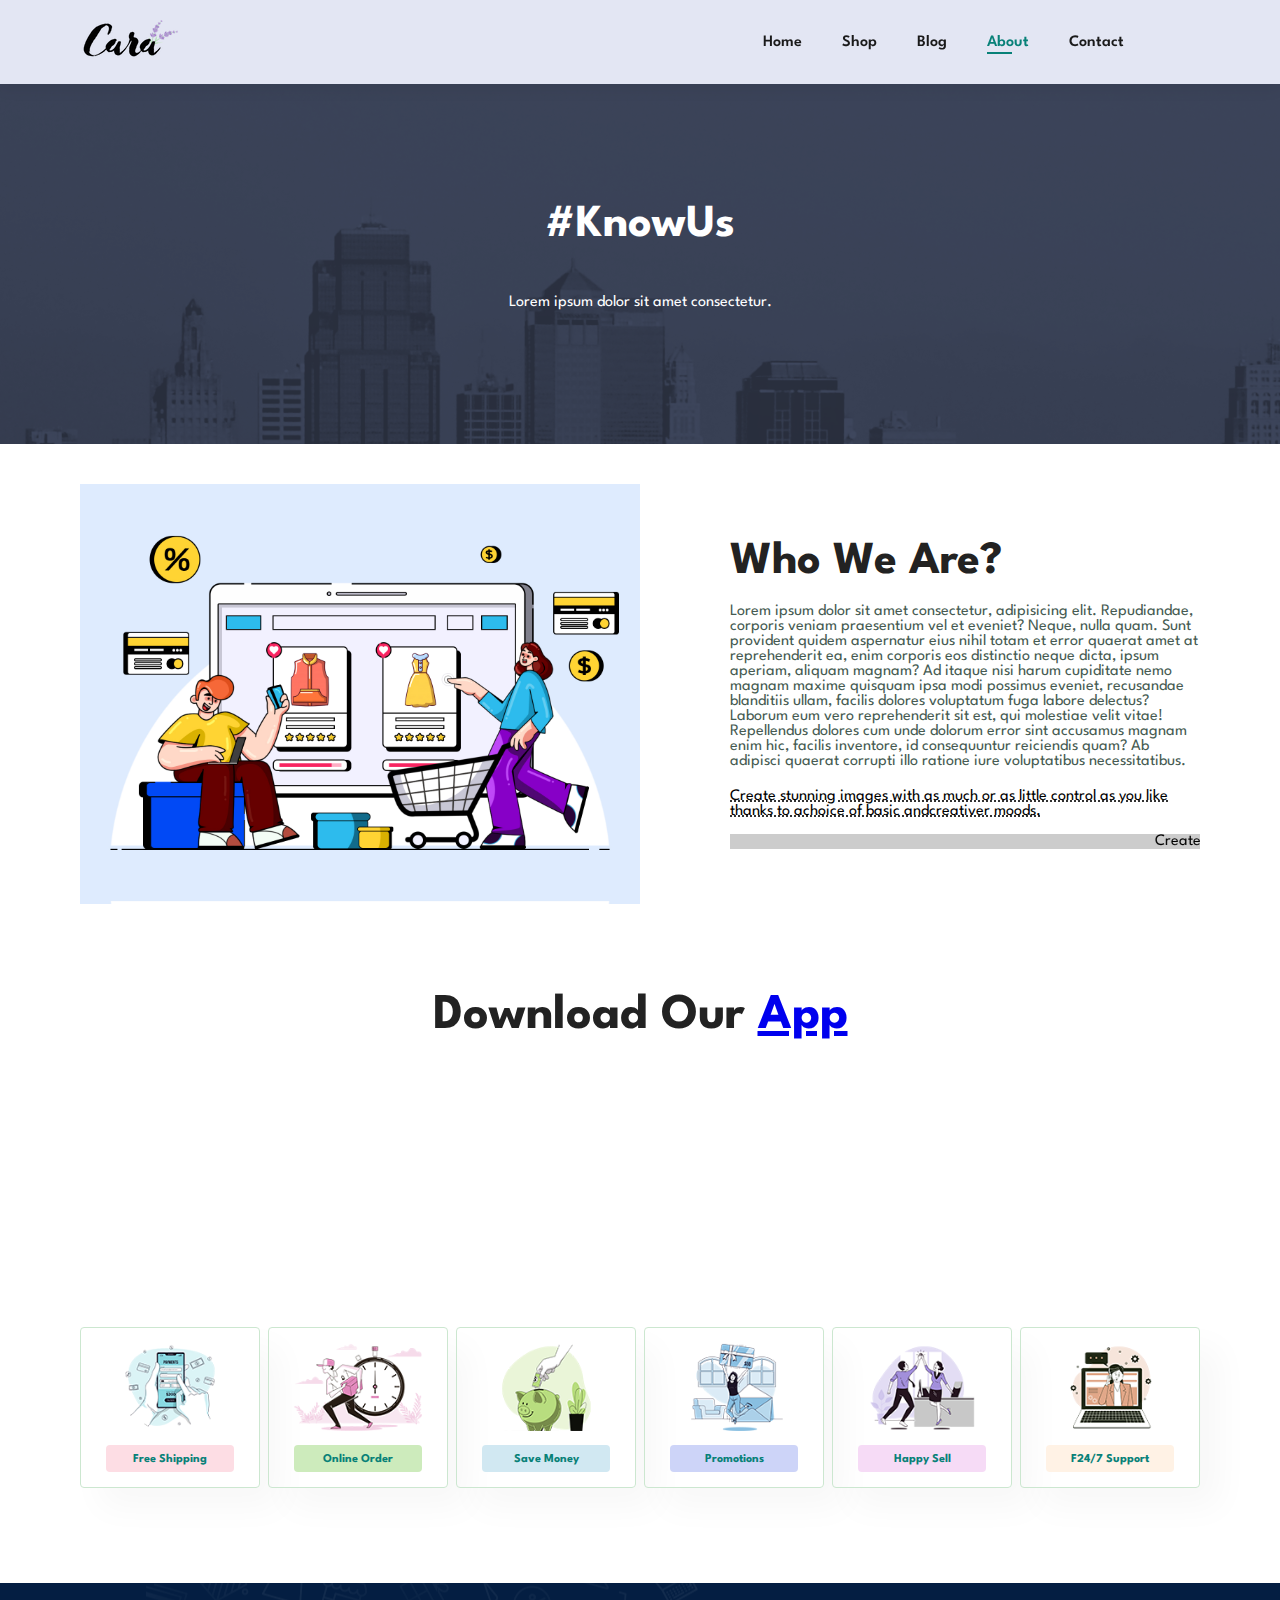
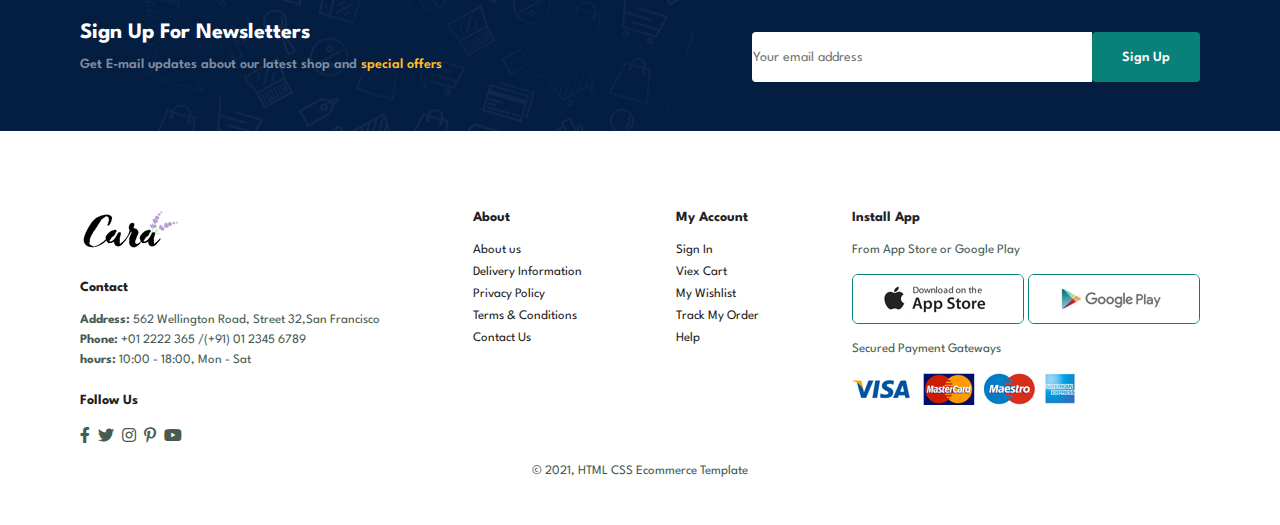
==== about.html @ 8d32f5fb "first commit" ====
<!DOCTYPE html>
<html lang="en">
<head>
    <meta charset="UTF-8">
    <meta name="viewport" content="width=device-width, initial-scale=1.0">
    <title>Ecommerce Website</title>
    <link rel="stylesheet" href="https://pro.fontawesome.com/releases/v5.10.0/css/all.css" />
    <link rel="stylesheet" href="style.css">
</head>
<body>
    <section id="header">
        <a href="#"><img src="assets/logo_files/logo.png" alt=""></a>

        <div>
            <ul id="navbar">
                <li><a href="index.html">Home</a></li>
                <li><a  href="shop.html">Shop</a></li>
                <li><a href="blog.html">Blog</a></li>
                <li><a class="active" href="about.html">About</a></li>
                <li><a href="contact'html">Contact</a></li>
                <li id="lg-bag"><a href="cart.html"><i class="far fa-shopping-bag"></i></a></li>
                <a href="#" id="close"><i class="far fa-times"></i></a>
            </ul>
        </div>
        <div id="mobile">
                <a href="cart.html"><i class="far fa-shopping-bag"></i></a>
                <i id="bar" class="fas fa-outdent"></i>
        </div>

    </section>

    <section id="page-header" class="about-header">
        <h2>#KnowUs</h2>
        <p>Lorem ipsum dolor sit amet consectetur.</p>
    </section>

    <section id="about-head" class="section-p1">
        <img src="assets/d7.png" alt="">
        <div>
            <h2>Who We Are?</h2>
            <p>Lorem ipsum dolor sit amet consectetur, adipisicing elit. Repudiandae, corporis veniam praesentium vel et eveniet? Neque, nulla quam. Sunt provident quidem aspernatur eius nihil totam et error quaerat amet at reprehenderit ea, enim corporis eos distinctio neque dicta, ipsum aperiam, aliquam magnam? Ad itaque nisi harum cupiditate nemo magnam maxime quisquam ipsa modi possimus eveniet, recusandae blanditiis ullam, facilis dolores voluptatum fuga labore delectus? Laborum eum vero reprehenderit sit est, qui molestiae velit vitae! Repellendus dolores cum unde dolorum error sint accusamus magnam enim hic, facilis inventore, id consequuntur reiciendis quam? Ab adipisci quaerat corrupti illo ratione iure voluptatibus necessitatibus.</p>

            <abbr title="">Create stunning images with as much or as little control as you like thanks to achoice of basic andcreativer moods.</abbr>

            <br><br>

            <marquee bgcolor="#ccc" loop="-1" scrollamount="5" width="100%">Create stunning images with as much or as little control as you like thanks to achoice of basic andcreativer moods.</marquee>
        </div>
    </section>

    <section id="about-app" class="section-p1">
        <h1>Download Our <a href="#">App</a></h1>
        <div class="video">
            <video autoplay muted loop src="assets/1.mp4.mp4"></video>
        </div>
    </section>

    <section id="feature" class="section-p1">
        <div class="fe-box">
            <img src="assets/f1.png" alt="">
            <h6>Free Shipping</h6>
        </div>
        <div class="fe-box">
            <img src="assets/f2.png" alt="">
            <h6>Online Order</h6>
        </div>
        <div class="fe-box">
            <img src="assets/f3.png" alt="">
            <h6>Save Money</h6>
        </div>
        <div class="fe-box">
            <img src="assets/f4.png" alt="">
            <h6>Promotions</h6>
        </div>
        <div class="fe-box">
            <img src="assets/f5.png" alt="">
            <h6>Happy Sell</h6>
        </div>
        <div class="fe-box">
            <img src="assets/f6.png" alt="">
            <h6>F24/7 Support</h6>
        </div>
    </section>

    <section id="newsletter" class="section-p1 section-m1">
        <div class="newstext">
            <h4>Sign Up For Newsletters</h4>
            <p>Get E-mail updates about our latest shop and <span>special offers</span></p>
        </div>
        <div class="form">
            <input type="text" placeholder="Your email address">
            <button class="normal">Sign Up</button>
        </div>
    </section>


 
<footer class="section-p1">
    <div class="col">
        <img  class="logo" src="assets/logo_files/logo.png" alt="">
        <h4>Contact</h4>
        <p><strong>Address: </strong> 562 Wellington Road, Street 32,San Francisco</p>
        <p><strong>Phone: </strong> +01 2222 365 /(+91) 01 2345 6789</p>
        <p><strong>hours: </strong>10:00 - 18:00, Mon - Sat</p>
        <div class="follow">
            <h4>Follow Us</h4>
            <div class="icon">
                <i class="fab fa-facebook-f"></i>
                <i class="fab fa-twitter"></i>
                <i class="fab fa-instagram"></i>
                <i class="fab fa-pinterest-p"></i>
                <i class="fab fa-youtube"></i>
            </div>
        </div>
    </div>

    <div class="col">
        <h4>About</h4>
        <a href="#">About us</a>
        <a href="#">Delivery Information</a>
        <a href="#">Privacy Policy</a>
        <a href="#">Terms & Conditions</a>
        <a href="#">Contact Us</a>
    </div>

    <div class="col">
        <h4>My Account</h4>
        <a href="#">Sign In</a>
        <a href="#">Viex Cart</a>
        <a href="#">My Wishlist</a>
        <a href="#">Track My Order</a>
        <a href="#">Help</a>
    </div>

    <div class="col install">
        <h4>Install App</h4>
        <p>From App Store or Google Play</p>
        <div class="row">
            <img src="assets/app.png" alt="">
            <img src="assets/play.png" alt="">
        </div>
        <p>Secured Payment Gateways</p>
        <img src="assets/pay.png" alt="">
    </div>

    <div class="copyright">
        <p>&copy; 2021, HTML CSS Ecommerce Template</p>
    </div>
</footer>

<script src="script.js"></script>
</body>
</html>
---- style.css ----
@import url('https://fonts.googleapis.com/css2?family=Spartan:wght@100;200;300;400;500;600;700;800;900&display=swap');

* {
    margin: 0;
    padding: 0;
    box-sizing: border-box;
    font-family: 'Spartan',sans-serif;
}

h1{
    font-size: 50px;
    line-height: 64px;
    color: #222;
}

h2{
    font-size: 46px;
    line-height: 54px;
    color: #222;
}

h4{
    font-size: 20px;
    color:#222;
}

h6{
    font-weight: 700;
    font-size: 12px;
}

p{
    font-size: 16px;
    color: #465b52;
    margin: 15px 0 20px 0;
}

.section-p1{
    padding: 40px 80px;
}

.section-m1{
    margin: 40px 0;
}

button.normal{
    font-size:14px;
    font-weight: 600;
    padding:15px 30px;
    color: #000;
    background: #fff;
    border-radius:4px;
    cursor: pointer;
    border: none;
    outline: none;
    transition: 0.02s ease;
}

button.white{
    font-size:13px;
    font-weight: 600;
    padding:11px 18px;
    color: #fff;
    background: transparent;
    border-radius:4px;
    cursor: pointer;
    outline: none;
    transition: 0.02s ease;
    border: 1px solid #fff;
}


body{
    width: 100%;
}

/* Header Section */
#header{
    display: flex;
    justify-content: space-between;
    align-items: center;
    padding: 20px 80px;
    background: #E3E6F3;
    box-shadow: 0 5px 15px rgba(0, 0, 0, 0.06);
    z-index: 999;
    position: sticky;
    top: 0;
    left: 0;
}

#navbar{
    display: flex;
    align-items: center;
    justify-content: center;
}

#navbar li{
    list-style: none;
    padding: 0 20px;
    position: relative;

}

#navbar li a{
    text-decoration: none;
    font-size: 16px;
    font-weight: 600;
    color: #1a1a1a;
    transition: 0.3s ease;
}

#navbar li a:hover,#navbar li a.active{
    color: #088178;
}

#navbar li a.active::after,#navbar li a:hover::after{
    background: #088178;
    content: "";
    width: 30%;
    height: 2px;
    position: absolute;
    bottom: -4px;
    left: 20px;
}

#mobile{
    display: none;
    align-items: center;
}

#close{
    display: none;
}

/* Hero Section */

#hero{
    background-image: url(assets/hero4.png);
    height: 90vh;
    width: 100%;
    background-size: cover;
    background-position: top 25% right 0;
    padding: 0 80px;
    display: flex;
    flex-direction: column;
    align-items: flex-start;
    justify-content: center;
}

#hero h4{
    padding-bottom: 15px;
}

#hero h1{
    color: #088178;
}

#hero button{
    background-image: url(assets/button\ img_files/button.png);
    background-repeat: no-repeat;
    background-color: transparent;
    color: #088178;
    border: 0;
    cursor: pointer;
    padding: 14px 80px 14px 65px;
    font-weight: 700;
    font-family: 15px;
}

#feature{
    display: flex;
    align-items: center;
    justify-content: space-between;
    flex-wrap: wrap;

}

#feature .fe-box{
    width: 180px;
    text-align: center;
    padding:15px 25px ;
    box-shadow: 20px 20px 34px rgba(0, 0, 0, 0.03);
    border: 1px solid #cce7d0;
    border-radius: 4px;
    margin: 15px 0;
}

#feature .fe-box img{
    width: 100%;
    margin-bottom: 10px;
}

#feature .fe-box:hover{
    box-shadow: 10px 10px 54px rgba(70, 62, 221, 0.1);
}

#feature .fe-box h6{
    padding: 9px 8px 6px 8px ;
    line-height: 1;
    border-radius: 4px;
    color: #088178;
    background-color: #fddde4;
}

#feature .fe-box:nth-child(2) h6{
    background-color:#cdebbc;
}

#feature .fe-box:nth-child(3) h6{
    background-color:#d1e8f2;
}

#feature .fe-box:nth-child(4) h6{
    background-color:#cdd4f8;
}

#feature .fe-box:nth-child(5) h6{
    background-color:#f6dbf6;
}

#feature .fe-box:nth-child(6) h6{
    background-color:#fff2e5;
}

#product1{
    text-align: center;
}

#product1 .pro-container{
    display: flex;
    justify-content: space-between;
    padding-top: 20px;
    flex-wrap: wrap;
}

#product1 .pro{
    width: 23%;
    min-width: 270px;
    border: 1px solid #cce7d0;
    padding: 10px 9px;
    border-radius: 25px;
    cursor: pointer;
    box-shadow: 20px 20px 30px rgba(0, 0, 0, 0.02);
    margin: 15px 0;
    transition: 0.03s ease;
    position: relative;
    
}

#product1 .pro:hover{
    box-shadow: 20px 20px 30px rgba(0, 0, 0, 0.06);
}


#product1 .pro img{
    width: 250px;
    border-radius: 15px;
}

#product1 .pro .des{
    text-align: start;
    padding: 10px 0;
}

#product1 .pro .des span{
    color: #606063;
    font-size: 12px;
}

#product1 .pro .des h5{
    font-size: 14px;
    color: #1a1a1a;
    padding-top: 7px;
}

#product1 .pro .des i{
    color: rgba(243, 181, 125);
    font-size: 12px;
}

#product1 .pro .des h4{
    padding-top: 7px;
    font-size: 15px;
    font-weight: 600px;
    color: #088178;
}

#product1 .pro .cart{
    width: 40px;
    height: 40px;
    line-height: 40px;
    border-radius: 50px;
    background-color:#e8f6ea ;
    font-weight: 600;
    color: #088178;
    border: 1px solid #cce7d0;
    position: absolute;
    bottom:20px;
    right:10px ;
}

#banner{
    display: flex;
    align-items: center;
    justify-content: center;
    text-align: center;
    flex-direction: column;
    background-image: url(assets/ba2.png);
    width: 100%;
    height: 40vh;
    background-size: cover;
    background-position: center;
}

#banner h4{
    color: #fff;
    font-size: 20px;
}

#banner h2{
    color: #fff;
    font-size: 30px;
    padding: 10px 0;
}

#banner span{
    color: #ef3636;
}

#banner button:hover{
    background-color: #088178;
    color: #fff;
}

#sm-banner{
    display: flex;
    justify-content: space-between;
    flex-wrap: wrap;
}

#sm-banner .banner-box{
    display: flex;
    align-items: flex-start;
    justify-content:center;
    flex-direction: column;
    background-image: url(assets/ba17.png);
    min-width: 600px;
    height: 50vh;
    background-size: cover;
    background-position: center;
    padding:30px;
    transition: 0.3 ease;

}

#sm-banner .banner-box2{
    background-image: url(assets/ba10.png);
}

#sm-banner h4{
    font-size: 20px;
    font-weight: 300;
    color: #fff;
}

#sm-banner h2{
    font-size: 28px;
    font-weight:800;
    color: #fff;
}

#sm-banner span{
    font-size: 14px;
    font-weight: 500;
    color: #fff;
    padding-bottom: 15px;
}

#sm-banner .banner-box:hover button{
    background-color: #088178;
    border: 1px solid #088178;
}

#banner3{
    display:flex;
    justify-content: space-between;
    flex-wrap: wrap;
    padding: 0 80px;
}


#banner3 .banner-box{
    display: flex;
    align-items: flex-start;
    justify-content:center;
    flex-direction: column;
    background-image: url(assets/ba7.png);
    min-width: 30%;
    height: 30vh;
    background-size: cover;
    background-position: center;
    padding:20px;
    margin-bottom: 20px;
    transition: 0.3 ease;

}

#banner3 h2{
    color: #fff;
    font-size: 22px;
    font-weight: 900;
}

#banner3 h3{
    color: #ec544e;
    font-size: 15px;
    font-weight: 800;
}

#banner3 .banner-box2{
    background-image: url(assets/ba4.png);
}

#banner3 .banner-box3{
    background-image: url(assets/ba18.png);
}

#newsletter{
    display: flex;
    justify-content: space-between;
    flex-wrap: wrap;
    align-items: center;
    background-image: url(assets/b14.png);
    background-repeat:no-repeat;
    background-position: 20% 30%;
    background-color: #041e42;
}

#newsletter h4{
    font-size: 22px;
    font-weight: 700;
    color: #fff;
}

#newsletter p{
    font-size: 14px;
    font-weight: 600;
    color: #818ea0;
}

#newsletter p span{
    color: #ffbd27;
}

#newsletter .form{
    display: flex;
    width: 40%;
}

#newsletter input{
    height: 3.125rem;
    padding: 0 1.25;
    font-size: 14px;
    width: 100%;
    border: 1px solid transparent;
    border-radius: 4px;
    outline: none;
    border-top-right-radius: 0;
    border-bottom-right-radius: 0;
}

#newsletter button{
    background-color: #088178;
    color: #fff;
    white-space: nowrap;
}

footer{
    display: flex;
    flex-wrap: wrap;
    justify-content: space-between;
}

footer .col{
    display: flex;
    flex-direction: column;
    align-items: flex-start;
    margin-bottom: 20px;
}

footer .logo{
    margin-bottom: 30px;
}

footer h4{
    font-size: 14px;
    padding-bottom: 20px;
}

footer p {
    font-size: 13px;
    margin: 0 0 8px 0;
}

footer a{
    font-size: 13px;
    text-decoration: none;
    color: #222;
    margin-bottom:10px;
}

footer .follow{
    margin-top: 20px;
}

footer .follow i{
    color: #465b52;
    padding-right: 4px;
    cursor: pointer;
}

footer .install .row img{
    border: 1px solid #088178;
    border-radius: 6px;
}

footer .install img{
    margin: 10px 0 15px 0;
}

footer .follow i:hover,
footer a:hover{
    color: #088178;
}

footer .copyright{
    width: 100%;
    text-align: center;
}

/* shop page */

#page-header{
    background-image: url(assets/ba1.png);
    width: 100%;
    height: 40vh;
    display: flex;
    justify-content: center;
    text-align: center;
    flex-direction: column;
    background-position: cover;
}

#page-header h2,
#page-header p{
    color: #fff;
    padding: 14px;
}

#pagination{
    text-align: center;
}

#pagination a{
    text-decoration: none;
    background-color: #088178;
    padding: 15px 20px;
    border-radius: 4px;
    color: #fff;
    font-weight: 600;

}

#pagination a i{
    font-size: 16px;
    font-weight: 600;
}

/* single product */

#prodetails{
    display: flex;
    margin-top: 20px;

}

#prodetails .single-pro-image{
    width: 40%;
    margin-right: 50px;
}

#prodetails .single-pro-details{
    width: 50%;
    padding-top: 30px;
}

#prodetails .single-pro-details h4{
    padding: 40px 0 20px 0;
}

#prodetails .single-pro-details h2{
    font-size: 26px;
}

#prodetails .single-pro-details select{
    display: block;
    padding: 5px 10px;
    margin-bottom: 10px;
}

#prodetails .single-pro-details input{
    width: 50px;
    height: 47px;
    padding-left: 10px;
    font-size: 16px;
    margin-right: 10px;
}

#prodetails .single-pro-details input:focus{
    outline: none;
}

#prodetails .single-pro-details button{
    background-color: #088178;
    color: #fff;
}

#prodetails .single-pro-details span{
    line-height: 25px;
}



.small-img-group{
    display: flex;
    justify-content: space-around;
}

.small-img-col{
    flex-basis: 24%;
    cursor: pointer;
}

/* Blog Page */

#page-header.blog-header{
    background-image: url(assets/ba19.png);
}

#blog{
    padding: 150px 150px 0 150px;
}

#blog .blog-box{
    display: flex;
    align-items: center;
    width: 100%;
    position: relative;
    padding-bottom: 90px;
}

#blog .blog-img{
    width: 50%;
    margin-right: 40px;
}

#blog img{
    width: 100%;
    height: 300px;
    object-fit: cover;
}

#blog .blog-details{
    width: 50%;
}

#blog .blog-details a{
    text-decoration: none;
    font-size: 11px;
    color: #000;
    font-weight: 700;
    position: relative;
    transition: 0.3s;
}

#blog .blog-details a::after{
    content: "";
    width: 50px;
    height: 1px;
    background-color: #000;
    position: absolute;
    top: 4px;
    right: -60px;
}

#blog .blog-details a:hover{
    color: #088178;
}

#blog .blog-details a:hover:after{
    background-color: #088178;
}

#blog .blog-box h1{
    position: absolute;
    top: -40px;
    left: 0;
    font-size: 70px;
    font-weight: 700;
    color: #c0cbce;
    z-index: -9;
}

#page-header.about-header{
    background-image: url(assets/d1.png);
}

/* About Page */

#about-head{
    display: flex;
    align-items: center;
}

#about-head img{
    width:50% ;
}

#about-head div{
    padding-left: 90px;
}

#about-app{
    text-align: center;
}

#about-app .video{
    width: 70%;
    height: 100%;
    margin: 30px auto 0 auto;
}

#about-app video{
    width: 100%;
    height: 100%;
    border-radius: 20px;
}

/* Contact Page */

#contact-details{
    display: flex;
    align-items: center;
    justify-content: space-between;
}

#contact-details .details{
    width: 40%;
}

#contact-details .details span,
#form-details span{
    font-size: 14px;
}

#contact-details .details h2,
#form-details h2{
    font-size: 26px;
    line-height: 35px;
    padding:20px 0;
}

#contact-details .details h3{
    font-size: 16px;
    padding-bottom:15px;
}

#contact-details .details li{
    list-style: none;
    display: flex;
    padding: 10px 0;
}

#contact-details .details li i{
    font-size: 14px;
    padding-right: 22px;
}

#contact-details .details li p{
    font-size: 14px;
    margin: 0;
}

#contact-details .map{
    width: 55%;
    height: 400px;
}

#contact-details .map iframe{
    width: 100%;
    height: 100%;
}

#form-details{
    display: flex;
    justify-content: space-between;
    margin: 30px;
    padding: 80px;
    border: 1px solid #e1e1e1;
}

#form-details form{
    width: 65%;
    display: flex;
    flex-direction: column;
    align-items: flex-start;
}

#form-details form input,
#form-details form textarea{
    width: 100%;
    padding: 12px 15px;
    outline: none;
    margin-bottom: 20px;
    border: 1px solid#e1e1e1;
}

#form-details form button{
    background-color: #088178;
    color: #fff;
}

#form-details .people div{
    padding-bottom: 25px;
    display: flex;
    align-items: flex-start;
}

#form-details .people div img{
    width: 65px;
    height: 65px;
    object-fit:cover;
    margin-right: 15px;
}

form-details .people div p{
    margin: 0;
    font-size: 13px;
    line-height: 25px;
}

#form-details .people div p span{
    display: block;
    font-size: 16px;
    font-weight: 600;
    color: #000;
}

/* Cart Page */

#cart{
    overflow-x: auto;
}

#cart table{
    width: 100%;
    table-layout: fixed;
    border-collapse: collapse;
    white-space: nowrap;
}

#cart img{
    width: 70px;
}

#cart table td:nth-child(1){
    width: 100px;
    text-align: center;
}

#cart table td:nth-child(2){
    width: 150px;
    text-align: center;
}

#cart table td:nth-child(3){
    width: 250px;
    text-align: center;
}

#cart table td:nth-child(4),
#cart table td:nth-child(5),
#cart table td:nth-child(6){
        width: 100px;
        text-align: center;
}

#cart table td:nth-child(5) input{
    width: 70px;
    padding: 10px 5px 10px 15px;
}

#cart table thead{
    border: 1px solid #e2e9e1;
    border-left: none;
    border-right: none;
}

#cart table thead td{
    font-weight: 600;
    font-size: 13px;
    text-transform: uppercase;
    padding: 18px 0;
}

#cart table tbody tr td{
    padding-top: 15px;
}

#cart table tbody td{
    font-size: 13px;
}
   
#cart-add{
    display: flex;
    justify-content:space-between;
    flex-wrap: wrap;
}

#coupon{
    width: 50%;
    margin-bottom: 30px;
}

#coupon h3,
#subtotal h3{
    padding-bottom: 15px;
}

#coupon input{
    padding: 10px 20px;
    width: 60%;
    margin-right: 10px;
    border: 1px solid #e2e9e1;
}

#coupon button{
    background-color: #088178;
    color:#fff;
    padding: 12px 20px;
}

#subtotal{
    width: 50%;
    margin-bottom: 30px;
    border: 1px solid #e2e9e1;
    padding: 30px;
}

#subtotal table{
    width: 100%;
    border-collapse: collapse;
    margin-bottom: 20px;
}

#subtotal table td{
    border: 1px solid #e2e9e1;
    width: 50%;
    padding: 10px;
    font-size: 13px;
}

#subtotal button{
    background-color: #088178;
    color: #fff;
    padding: 12px 20px;
}

/* Media Query */

@media (max-width: 799px) {
    .section-p1{
        padding: 40px 40px;
    }

    #navbar{
        display:flex;
        flex-direction: column;
        align-items: flex-start;
        justify-content: flex-start;
        position: fixed;
        top: 0;
        right: -300px;
        height: 100vh;
        width: 300px;
        background-color: #E3E6F3;
        box-shadow: 0 40px 60px rgba(0, 0, 0, 0.1);
        padding: 80px 0 0 10px;
        transition: 0.3s;
    }

    #navbar li{
        margin-bottom: 35px;
    }

    #navbar.active{
        right: 0px;
    }

    #mobile{
        display: flex;
        align-items: center;
    }

    #mobile i{
        color: #1a1a1a;
        font-size: 24px;
        padding-left:20px;
    }

    #close{
        display: initial;
        position: absolute;
        top: 30px;
        left: 30px;
        color: #222;
        font-size: 24px;
    }
    
    #lg-bag{
        display: none;
    }

    #hero{
        height: 70vh;
        padding: 0 80px;
        background-position: top 30% right 30%;
    }

    #feature{
        justify-content: center;
    }

    #feature .fe-box{
        margin: 15px 15px;
    }

    #product1 .pro-container{
        justify-content: center;
    }

    #product1 .pro{
        margin: 15px;
    }

    #banner{
        height: 20vh;
    }

    #sm-banner .banner-box{
        min-width: 100%;
        height: 30vh;
    }

    #banner3{
        padding: 0 40px;
    }

    #banner3 .banner-box{
        width: 28%;
    }

    #newsletter .form{
        width: 70%;
    }

    /* Contact Page */

   #form-details{
    padding: 40px;
   } 
#form-details form{
    width: 40%;
   }
}

@media (max-width: 477px){
    .section-p1{
        padding: 20px;
    }

    #header{
        padding: 10px 30px;
    }

    h1{
        font-size: 38px;
    }

    h2{
        font-size: 32px;
    }

    #hero{
        padding: 0 20px;
        background-position: 55%;
    }

    #feature{
        justify-content: space-between;
    }

    #feature .fe-box{
        width: 155px;
        margin: 0 0 15px 0;
    }

    #product1 .pro{
        width: 100%;
    }

    #banner{
        height: 40vh;
    }

    #sm-banner .banner-box{
        height: 40vh;
    }

    #sm-banner .banner-box2{
        margin-top: 20px;
    }

    #banner3{
        padding: 0 20px;
    }

    #banner3 .banner-box{
        width: 100%;
    }

    #newsletter {
        padding: 40px 20px;
    }

    #newsletter .form{
        width: 100%;
    }

    #footer .copyright{
        text-align: start;
    }

    /* single product */

    #prodetails{
        display: flex;
        flex-direction: column;
    }

    #prodetails .single-pro-image{
        width: 100%;
    }

    #prodetails .single-pro-details{
        width: 100%;
    }

    /* Blog Page */
    #blog{
        padding: 100px 20px 0 20px;
    }

    #blog .blog-box {
        display: flex;
        flex-direction: column;        
        align-items: flex-start;
        
    }

    #blog .blog-img {
        width: 100%;
        margin-bottom: 30px;
    }

    #blog .blog-details {
        width: 100%;
    }

    /* About Page */

    #about-head {
        flex-direction: column;
    }

    #about-head img {
        width: 100%;
        margin-bottom: 30px;
    }

    #about-head div{
        padding-left: 0;
    }

    #about-app .video{
        width: 100%;
    }

    /* Contact Page */

    #contact-details {
        flex-direction: column;
    }

    #contact-details .details {
        width: 100%;
        margin-bottom: 30px;
    }

    #contact-details .map{
        width: 100%;
        height: 400px;
    }

    #form-details {
        padding: 30px 10px;
        margin: 10px;
        flex-wrap: wrap;
    }

    #form-details form {
        width: 100%;
        margin-bottom: 30px;
    }

    /* Caet Page */

    #cart-add {
       flex-direction: column;
    }

    #coupon {
        width: 100%;
   }

   #subtotal {
    width:100%;
    padding: 20px;
  }   
}
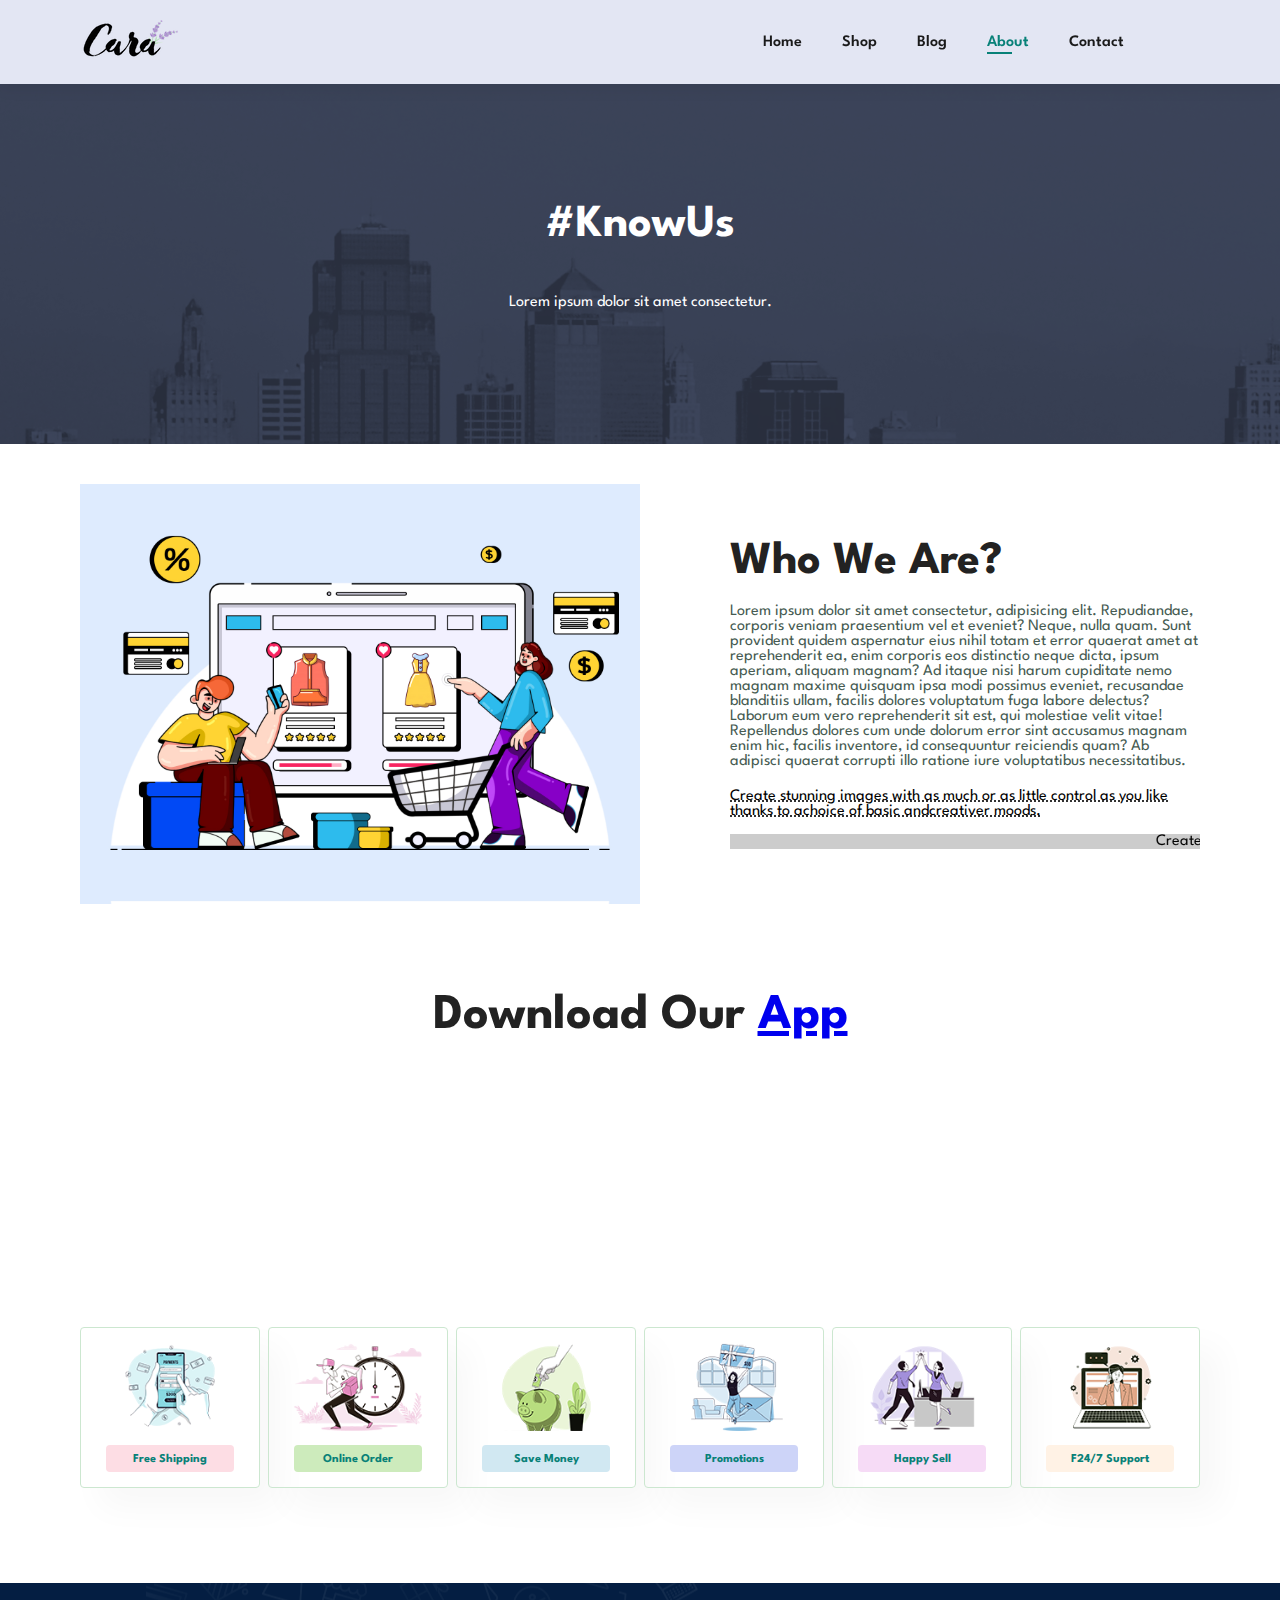
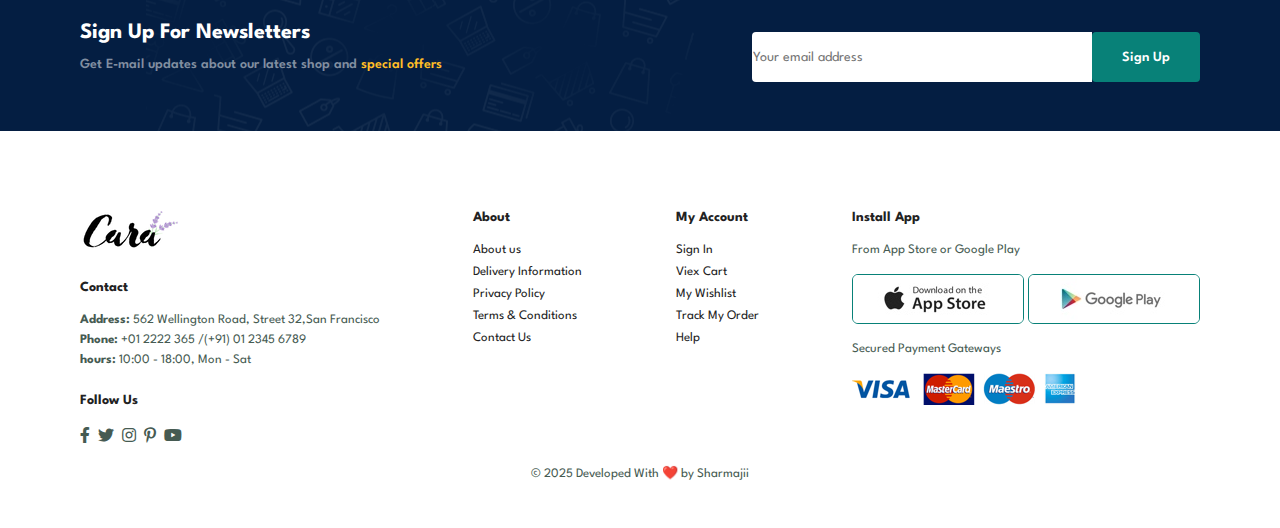
==== commit bf14a312: "change in footer" ====
--- a/about.html
+++ b/about.html
@@ -144,7 +144,7 @@
     </div>
 
     <div class="copyright">
-        <p>&copy; 2021, HTML CSS Ecommerce Template</p>
+        <p>&copy; 2025 Developed With ❤️ by Sharmajii</p>
     </div>
 </footer>
 
